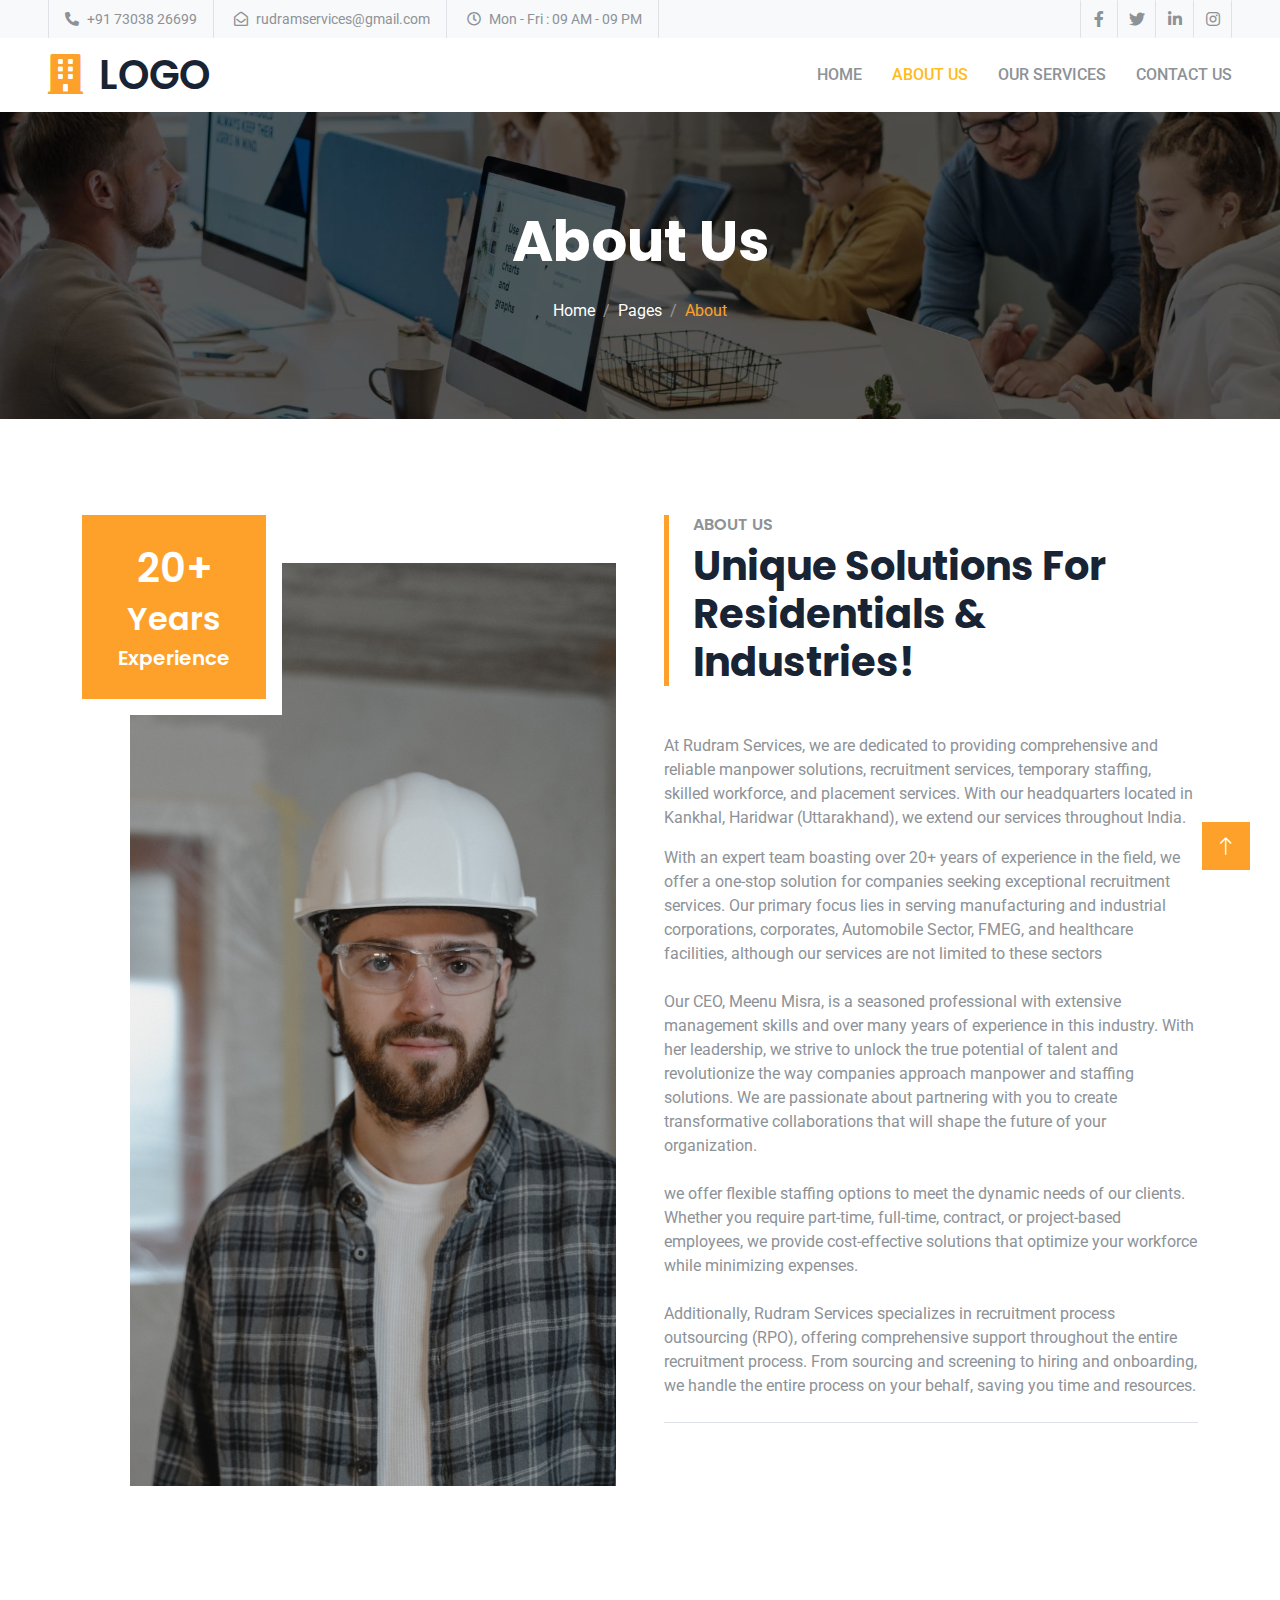
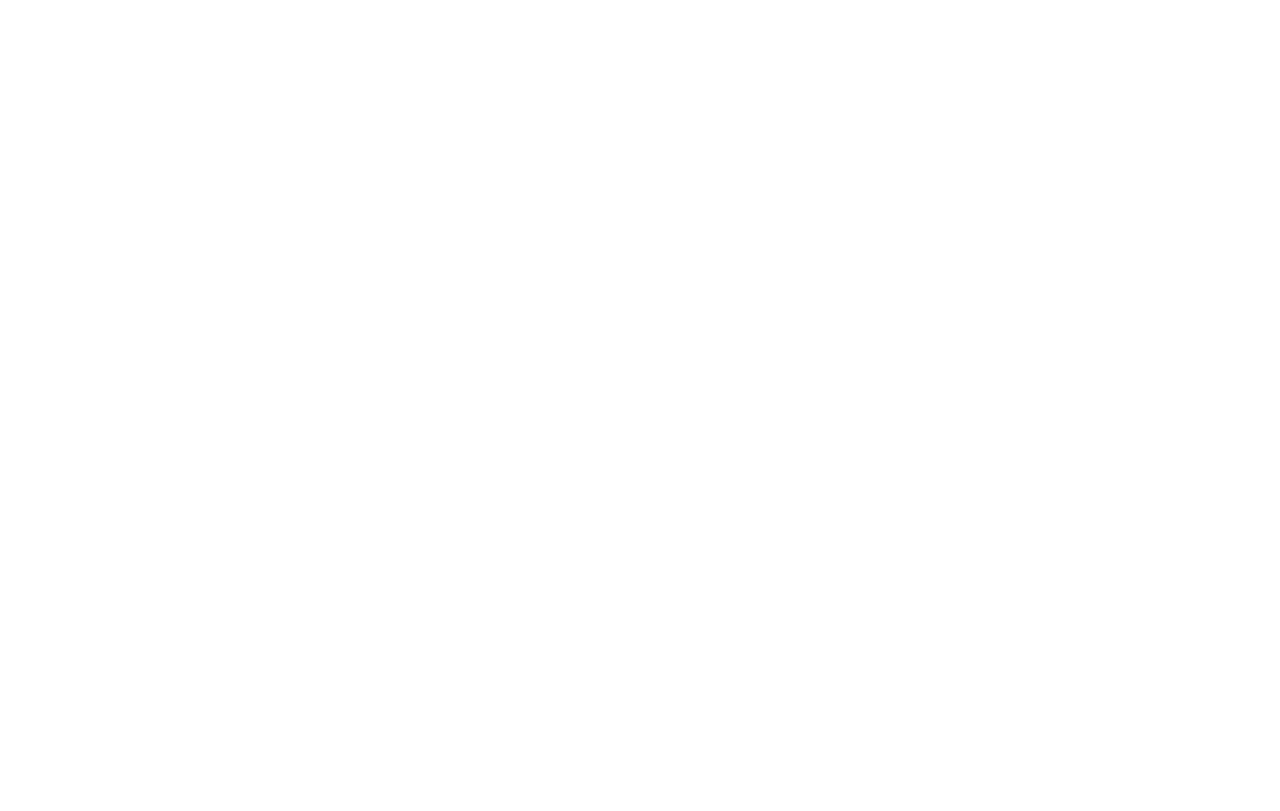
==== new/about.html @ aa104f90 "new website page" ====
<!DOCTYPE html>
<html lang="en">

<head>
    <meta charset="utf-8">
    <title>Home Repair Website Template</title>
    <meta content="width=device-width, initial-scale=1.0" name="viewport">
    <meta content="" name="keywords">
    <meta content="" name="description">

    <!-- Favicon -->
    <link href="img/logo.png" rel="icon">

    <!-- Google Web Fonts -->
    <link rel="preconnect" href="https://fonts.googleapis.com">
    <link rel="preconnect" href="https://fonts.gstatic.com" crossorigin>
    <link href="https://fonts.googleapis.com/css2?family=Roboto:wght@400;500&family=Poppins:wght@600;700&display=swap" rel="stylesheet"> 

    <!-- Icon Font Stylesheet -->
    <link href="https://cdnjs.cloudflare.com/ajax/libs/font-awesome/5.10.0/css/all.min.css" rel="stylesheet">
    <link href="https://cdn.jsdelivr.net/npm/bootstrap-icons@1.4.1/font/bootstrap-icons.css" rel="stylesheet">

    <!-- Libraries Stylesheet -->
    <link href="lib/animate/animate.min.css" rel="stylesheet">
    <link href="lib/owlcarousel/assets/owl.carousel.min.css" rel="stylesheet">

    <!-- Customized Bootstrap Stylesheet -->
    <link href="css/bootstrap.min.css" rel="stylesheet">

    <!-- Template Stylesheet -->
    <link href="css/style.css" rel="stylesheet">
</head>

<body>
    <!-- Spinner Start -->
    <div id="spinner" class="show bg-white position-fixed translate-middle w-100 vh-100 top-50 start-50 d-flex align-items-center justify-content-center">
        <div class="spinner-grow text-primary" role="status"></div>
    </div>
    <!-- Spinner End -->


    <!-- Topbar Start -->
    <div class="container-fluid bg-light p-0">
        <div class="row gx-0 d-none d-lg-flex">
            <div class="col-lg-7 px-5 text-start">
                <div class="h-100 d-inline-flex align-items-center border-start border-end px-3">
                    <small class="fa fa-phone-alt me-2"></small>
                    <small>+91 73038 26699</small>
                </div>
                <div class="h-100 d-inline-flex align-items-center border-end px-3">
                    <small class="far fa-envelope-open me-2"></small>
                    <small>rudramservices@gmail.com</small>
                </div>
                <div class="h-100 d-inline-flex align-items-center border-end px-3">
                    <small class="far fa-clock me-2"></small>
                    <small>Mon - Fri : 09 AM - 09 PM</small>
                </div>
            </div>
            <div class="col-lg-5 px-5 text-end">
                <div class="h-100 d-inline-flex align-items-center">
                    <a class="btn btn-square border-end border-start" href=""><i class="fab fa-facebook-f"></i></a>
                    <a class="btn btn-square border-end" href=""><i class="fab fa-twitter"></i></a>
                    <a class="btn btn-square border-end" href=""><i class="fab fa-linkedin-in"></i></a>
                    <a class="btn btn-square border-end" href=""><i class="fab fa-instagram"></i></a>
                </div>
            </div>
        </div>
    </div>
    <!-- Topbar End -->


    <!-- Navbar Start -->
    <nav class="navbar navbar-expand-lg bg-white navbar-light sticky-top px-4 px-lg-5 py-lg-0">
        <a href="index.html" class="navbar-brand d-flex align-items-center">
            <h1 class="m-0"><i class="fa fa-building text-primary me-3"></i>LOGO</h1>
        </a>
        <button type="button" class="navbar-toggler" data-bs-toggle="collapse" data-bs-target="#navbarCollapse">
            <span class="navbar-toggler-icon"></span>
        </button>
        <div class="collapse navbar-collapse" id="navbarCollapse">
            <div class="navbar-nav ms-auto py-3 py-lg-0">
                <a href="index.html" class="nav-item nav-link">Home</a>
                <a href="about.html" class="nav-item nav-link active">About Us</a>
                 <a href="service.html" class="nav-item nav-link">Our Services</a>
                <!--<div class="nav-item dropdown">
                    <a href="#" class="nav-link dropdown-toggle" data-bs-toggle="dropdown">Pages</a> -->
                    <!-- <div class="dropdown-menu bg-light m-0">
                        <a href="feature.html" class="dropdown-item">Features</a>
                        <a href="appointment.html" class="dropdown-item">Appointment</a>
                        <a href="team.html" class="dropdown-item">Our Team</a>
                        <a href="testimonial.html" class="dropdown-item">Testimonial</a>
                        <a href="404.html" class="dropdown-item">404 Page</a>
                    </div> -->
                <!-- </div> -->
                <a href="contact.html" class="nav-item nav-link">Contact Us</a>
            </div>
        </div>
    </nav>
    <!-- Navbar End -->


    <!-- Page Header Start -->
    <div class="container-fluid page-header py-5 mb-5 wow fadeIn" data-wow-delay="0.1s">
        <div class="container text-center py-5">
            <h1 class="display-4 text-white animated slideInDown mb-4">About Us</h1>
            <nav aria-label="breadcrumb animated slideInDown">
                <ol class="breadcrumb justify-content-center mb-0">
                    <li class="breadcrumb-item"><a class="text-white" href="#">Home</a></li>
                    <li class="breadcrumb-item"><a class="text-white" href="#">Pages</a></li>
                    <li class="breadcrumb-item text-primary active" aria-current="page">About</li>
                </ol>
            </nav>
        </div>
    </div>
    <!-- Page Header End -->


    <!-- About Start -->
    <div class="container-xxl py-5">
        <div class="container">
            <div class="row g-5">
                <div class="col-lg-6 wow fadeInUp" data-wow-delay="0.1s">
                    <div class="position-relative overflow-hidden ps-5 pt-5 h-100" style="min-height: 400px;">
                        <img class="position-absolute w-100 h-100" src="img/about.jpg" alt="" style="object-fit: cover;">
                        <div class="position-absolute top-0 start-0 bg-white pe-3 pb-3" style="width: 200px; height: 200px;">
                            <div class="d-flex flex-column justify-content-center text-center bg-primary h-100 p-3">
                                <h1 class="text-white">20+</h1>
                                <h2 class="text-white">Years</h2>
                                <h5 class="text-white mb-0">Experience</h5>
                            </div>
                        </div>
                    </div>
                </div>
                <div class="col-lg-6 wow fadeInUp" data-wow-delay="0.5s">
                    <div class="h-100">
                        <div class="border-start border-5 border-primary ps-4 mb-5">
                            <h6 class="text-body text-uppercase mb-2">About Us</h6>
                            <h1 class="display-6 mb-0">Unique Solutions For Residentials & Industries!</h1>
                        </div>
                        <p>At Rudram Services, we are dedicated to providing comprehensive and reliable manpower 
                            solutions, recruitment services, temporary staffing, skilled workforce, and placement services. 
                            With our headquarters located in Kankhal, Haridwar (Uttarakhand), we extend our services 
                            throughout India.</p>
                        <p class="mb-4">With an expert team boasting over 20+ years of experience in the field, we offer a one-stop 
                            solution for companies seeking exceptional recruitment services. Our primary focus lies in 
                            serving manufacturing and industrial corporations, corporates, Automobile Sector, FMEG, and 
                            healthcare facilities, although our services are not limited to these sectors</p>

                            <p class="mb-4">Our CEO, Meenu Misra, is a seasoned professional with extensive management skills and over 
                                many years of experience in this industry. With her leadership, we strive to unlock the true 
                                potential of talent and revolutionize the way companies approach manpower and staffing 
                                solutions. We are passionate about partnering with you to create transformative collaborations that will shape the future of your organization.</p>

                                <p class="mb-4">we offer flexible staffing options to meet the dynamic needs of our clients. 
                                    Whether you require part-time, full-time, contract, or project-based employees, we provide 
                                    cost-effective solutions that optimize your workforce while minimizing expenses.</p>

                                    <p class="mb-4">Additionally, Rudram Services specializes in recruitment process outsourcing (RPO), offering 
                                        comprehensive support throughout the entire recruitment process. From sourcing and screening to hiring and onboarding, we handle the entire process on your behalf, saving you time and 
                                        resources.</p>        


                        <div class="border-top mt-4 pt-4">
                            <div class="row g-4">
                                <div class="col-sm-4 d-flex wow fadeIn" data-wow-delay="0.1s">
                                    <i class="fa fa-check fa-2x text-primary flex-shrink-0 me-3"></i>
                                    <h6 class="mb-0">Ontime at services</h6>
                                </div>
                                <div class="col-sm-4 d-flex wow fadeIn" data-wow-delay="0.3s">
                                    <i class="fa fa-check fa-2x text-primary flex-shrink-0 me-3"></i>
                                    <h6 class="mb-0">24/7 hours services</h6>
                                </div>
                                <div class="col-sm-4 d-flex wow fadeIn" data-wow-delay="0.5s">
                                    <i class="fa fa-check fa-2x text-primary flex-shrink-0 me-3"></i>
                                    <h6 class="mb-0">Verified professionals</h6>
                                </div>
                            </div>
                        </div>
                    </div>
                </div>
            </div>
        </div>
    </div>
    <!-- About End -->


    <!-- Team Start -->
    <div class="container-xxl py-5">
        <div class="container">
            <div class="row g-5 align-items-end mb-5">
                
                
<!--                 
                <div class="col-lg-6 wow fadeInUp" data-wow-delay="0.3s">
                    <p class="mb-0">Our vision is to be a trusted partner for companies, helping them build exceptional 
                        teams, optimize their workforce, and shape their organization's future. We strive to 
                        be at the forefront of the industry, driving innovation, and delivering superior 
                        services that add value to our clients</p>
                </div> -->


                <div class="col-lg-6 wow fadeInUp" data-wow-delay="0.1s">
                    <div class="border-start border-5 border-primary ps-4">
                        <h1 class="display-6 mb-0">Our Vision:</h1>
                        <P class="text-body  mb-4" >Our vision is to be a trusted partner for companies, helping them build exceptional 
                            teams, optimize their workforce, and shape their organization's future. We strive to 
                            be at the forefront of the industry, driving innovation, and delivering superior 
                            services that add value to our clients</P>
                    </div>
                </div>


                <!-- <div class="col-lg-6 wow fadeInUp" data-wow-delay="0.1s">
                    <div class="border-start border-5 border-primary ps-4">
                        <h6 class="text-body text-uppercase mb-2">Our Team</h6>
                        <h1 class="display-6 mb-0">Our Vision:</h1>
                    </div>
                </div>

                <div class="col-lg-6 wow fadeInUp" data-wow-delay="0.3s">
                    <p class="mb-0">Our vision is to be a trusted partner for companies, helping them build exceptional 
                        teams, optimize their workforce, and shape their organization's future. We strive to 
                        be at the forefront of the industry, driving innovation, and delivering superior 
                        services that add value to our clients</p>
                </div> -->


                <div class="col-lg-6 wow fadeInUp" data-wow-delay="0.1s">
                    <div class="border-start border-5 border-primary ps-4">
                        <h1 class="display-6 mb-0">Our Mission:</h1>
                        <P class="text-body  mb-4">Our mission is to provide comprehensive and reliable manpower solutions that 
                            meet the diverse needs of our clients. We are committed to understanding our 
                            clients' unique requirements, sourcing top talent, and delivering exceptional 
                            service throughout the hiring and employment process. We aim to create transformative partnerships that drive success and growth for our clients</P>
                    </div>
                </div>
                <!-- <div class="col-lg-6 wow fadeInUp" data-wow-delay="0.3s">
                    <p class="mb-0">Our mission is to provide comprehensive and reliable manpower solutions that 
                        meet the diverse needs of our clients. We are committed to understanding our 
                        clients' unique requirements, sourcing top talent, and delivering exceptional 
                        service throughout the hiring and employment process. We aim to create transformative partnerships that drive success and growth for our clients.
                        </p> -->
                </div>
            </div>
            <!-- <div class="row g-4">
                <div class="col-lg-4 col-md-6 wow fadeInUp" data-wow-delay="0.1s">
                    <div class="team-item position-relative">
                        <img class="img-fluid" src="img/team-1.jpg" alt="">
                        <div class="team-text bg-white p-4">
                            <h5>Full Name</h5>
                            <span>Engineer</span>
                        </div>
                    </div>
                </div>
                <div class="col-lg-4 col-md-6 wow fadeInUp" data-wow-delay="0.3s">
                    <div class="team-item position-relative">
                        <img class="img-fluid" src="img/team-2.jpg" alt="">
                        <div class="team-text bg-white p-4">
                            <h5>Full Name</h5>
                            <span>Engineer</span>
                        </div>
                    </div>
                </div>
                <div class="col-lg-4 col-md-6 wow fadeInUp" data-wow-delay="0.5s">
                    <div class="team-item position-relative">
                        <img class="img-fluid" src="img/team-3.jpg" alt="">
                        <div class="team-text bg-white p-4">
                            <h5>Full Name</h5>
                            <span>Engineer</span>
                        </div>
                    </div>
                </div>
            </div> -->
        </div>
    </div>
    <!-- Team End -->


    <!-- Footer Start -->
    <div class="container-fluid bg-dark footer mt-5 pt-5 wow fadeIn" data-wow-delay="0.1s">
        <div class="container py-5">
            <div class="row g-5">
                <div class="col-lg-3 col-md-6">
                    <h1 class="text-white mb-4"><i class="fa fa-building text-primary me-3"></i></h1>
                    <p>WE PROVIDE ALL TYPE OF MANPOWER SUPPLY ,STAFFING, HR RELATED LEGAL SERVIVES,COMPLIANCES ,FOR HOUSEKEEPING ,CANTEEN ,SECURITY SERVICES</p>
                    <div class="d-flex pt-2">
                        <a class="btn btn-square btn-outline-primary me-1 btn-link" href=""><i class="fab fa-twitter"></i></a>
                        <a class="btn btn-square btn-outline-primary me-1" href=""><i class="fab fa-facebook-f"></i></a>
                        <a class="btn btn-square btn-outline-primary me-1" href=""><i class="fab fa-youtube"></i></a>
                        <a class="btn btn-square btn-outline-primary me-0" href=""><i class="fab fa-linkedin-in"></i></a>
                    </div>
                </div>
                <div class="col-lg-3 col-md-6">
                    <h4 class="text-light mb-4">Address</h4>
                    <p><i class="fa fa-map-marker-alt  me-3"></i>B-34 Shree Kartikay Kunj jagjeetpur,Kankhal Haridwar, Uttrakhand 249408</p>
                    <p><i class="fa fa-phone-alt me-3"></i>+91 73038 26699,<br>&nbsp;&nbsp;&nbsp;&nbsp;&nbsp;&nbsp;&nbsp;&nbsp;+91 82668 25998</p>
                    <p><i class="fa fa-envelope me-2"></i>rudramservicesprovider@gmail.com</p>
                </div>
                <div class="col-lg-3 col-md-6">
                    <h4 class="text-light mb-4">Quick Links</h4>
                    <a class="btn btn-link" href="">Home</a>
                    <a class="btn btn-link" href="">About Us</a>
                    <a class="btn btn-link" href="">Contact Us</a>
                    <a class="btn btn-link" href="">Our Services</a>
                    <!-- <a class="btn btn-link" href="">Terms & Condition</a>
                    <a class="btn btn-link" href="">Support</a> -->
                </div>
                <div class="col-lg-3 col-md-6">
                    <!-- <div class="d-flex pt-2"> -->
                    
                        <h4 class="text-light mb-4">Social Links</h4>
                        <a class="btn btn-square btn-outline-primary me-1"  href=""><i class="fab fa-twitter"></i></a>
                        <a class=" btn-link" href="">Home</a>
                        <a class="btn btn-link" href="">About Us</a>
                        <a class="btn btn-square btn-outline-primary me-1" href=""><i class="fab fa-facebook-f"></i></a>
                        <a class="btn btn-link" href="">Contact Us</a>
                        <a class="btn btn-square btn-outline-primary me-1" href=""><i class="fab fa-youtube"></i></a>
                        <a class="btn btn-link" href="">Our Services</a>
                        <a class="btn btn-square btn-outline-primary me-0" href=""><i class="fab fa-linkedin-in"></i></a>
                    </div>
                    
                    </div>
                </div>
            </div>
        </div>
        <!-- <div class="container-fluid copyright">
            <div class="container">
                <div class="row">
                    <div class="col-md-6 text-center text-md-start mb-3 mb-md-0">
                        &copy; <a href="#">Your Site Name</a>, All Right Reserved.
                    </div>
                    <div class="col-md-6 text-center text-md-end">
                        
                    </div>
                </div>
            </div>
        </div> -->
    </div>
    <!-- Footer End -->


    <!-- Back to Top -->
    <a href="#" class="btn btn-lg btn-primary btn-lg-square back-to-top"><i class="bi bi-arrow-up"></i></a>


    <!-- JavaScript Libraries -->
    <script src="https://code.jquery.com/jquery-3.4.1.min.js"></script>
    <script src="https://cdn.jsdelivr.net/npm/bootstrap@5.0.0/dist/js/bootstrap.bundle.min.js"></script>
    <script src="lib/wow/wow.min.js"></script>
    <script src="lib/easing/easing.min.js"></script>
    <script src="lib/waypoints/waypoints.min.js"></script>
    <script src="lib/owlcarousel/owl.carousel.min.js"></script>

    <!-- Template Javascript -->
    <script src="js/main.js"></script>
</body>

</html>
---- new/css/style.css ----
/********** Template CSS **********/
:root {
    --primary: #FFBB1C;
    --secondary: #8D9297;
    --light: #F8F9FA;
    --dark: #182333;
}

.back-to-top {
    position: fixed;
    display: none;
    right: 30px;
    bottom: 30px;
    z-index: 99;
}


/*** Spinner ***/
#spinner {
    opacity: 0;
    visibility: hidden;
    transition: opacity .5s ease-out, visibility 0s linear .5s;
    z-index: 99999;
}

#spinner.show {
    transition: opacity .5s ease-out, visibility 0s linear 0s;
    visibility: visible;
    opacity: 1;
}


/*** Button ***/
.btn {
    font-weight: 500;
    transition: .5s;
}

.btn.btn-primary,
.btn.btn-outline-primary:hover {
    color: #FFFFFF;
}

.btn-square {
    width: 38px;
    height: 38px;
}

.btn-sm-square {
    width: 32px;
    height: 32px;
}

.btn-lg-square {
    width: 48px;
    height: 48px;
}

.btn-square,
.btn-sm-square,
.btn-lg-square {
    padding: 0;
    display: flex;
    align-items: center;
    justify-content: center;
    font-weight: normal;
}


/*** Navbar ***/
.navbar.sticky-top {
    top: -100px;
    transition: .5s;
}

.navbar .navbar-nav .nav-link {
    margin-left: 30px;
    padding: 25px 0;
    color: var(--secondary);
    font-weight: 500;
    text-transform: uppercase;
    outline: none;
}

.navbar .navbar-nav .nav-link:hover,
.navbar .navbar-nav .nav-link.active {
    color: var(--primary);
}

.navbar .dropdown-toggle::after {
    border: none;
    content: "\f107";
    font-family: "Font Awesome 5 Free";
    font-weight: 900;
    vertical-align: middle;
    margin-left: 8px;
}

@media (max-width: 991.98px) {
    .navbar .navbar-nav .nav-link  {
        margin-left: 0;
        padding: 10px 0;
    }

    .navbar .navbar-nav {
        margin-top: 25px;
        border-top: 1px solid #EEEEEE;
    }
}

@media (min-width: 992px) {
    .navbar .nav-item .dropdown-menu {
        display: block;
        border: none;
        margin-top: 0;
        top: 150%;
        right: 0;
        opacity: 0;
        visibility: hidden;
        transition: .5s;
    }

    .navbar .nav-item:hover .dropdown-menu {
        top: 100%;
        visibility: visible;
        transition: .5s;
        opacity: 1;
    }
}


/*** Header ***/
.carousel-caption {
    top: 0;
    left: 0;
    right: 0;
    bottom: 0;
    display: flex;
    align-items: center;
    text-align: start;
    background: rgba(0, 0, 0, .65);
    z-index: 1;
}

.carousel-control-prev,
.carousel-control-next {
    width: 15%;
}

.carousel-control-prev-icon,
.carousel-control-next-icon {
    width: 4rem;
    height: 4rem;
    background-color: var(--dark);
    border: 15px solid var(--dark);
    border-radius: 50px;
}

.carousel-caption .breadcrumb-item+.breadcrumb-item::before {
    content: "\f111";
    font-family: "Font Awesome 5 Free";
    font-weight: 900;
    color: var(--primary);
}

@media (max-width: 768px) {
    #header-carousel .carousel-item {
        position: relative;
        min-height: 450px;
    }
    
    #header-carousel .carousel-item img {
        position: absolute;
        width: 100%;
        height: 100%;
        object-fit: cover;
    }

    .carousel-control-prev-icon,
    .carousel-control-next-icon {
        width: 3rem;
        height: 3rem;
        border-width: 12px;
    }
}

.page-header {
    background: linear-gradient(rgba(0, 0, 0, .65), rgba(0, 0, 0, .65)), url(../img/carousel-1.jpg) center center no-repeat;
    background-size: cover;
}

.page-header .breadcrumb-item+.breadcrumb-item::before {
    color: #999999;
}


/*** Facts ***/
.facts-overlay {
    position: absolute;
    padding: 30px;
    width: 100%;
    height: 100%;
    top: 0;
    left: 0;
    display: flex;
    flex-direction: column;
    justify-content: center;
    background: rgba(0, 0, 0, .65);
}

.facts-overlay h1 {
    font-size: 120px;
    color: transparent;
    -webkit-text-stroke: 2px var(--primary);
}

.facts-overlay a:hover {
    color: var(--primary) !important;
}


/*** Service ***/
.service-text::before {
    position: absolute;
    content: "";
    width: 100%;
    height: 0;
    top: 0;
    left: 0;
    background: var(--primary);
    opacity: 0;
    transition: .5s;
}

.service-item:hover .service-text::before {
    height: 100%;
    opacity: 1;
}

.service-text * {
    position: relative;
    transition: .5s;
    z-index: 1;
}

.service-item:hover .service-text * {
    color: #FFFFFF !important;
}


/*** Appointment ***/
.appointment {
    background: linear-gradient(rgba(0, 0, 0, .65), rgba(0, 0, 0, .65)), url(../img/carousel-2.jpg) center center no-repeat;
    background-size: cover;
}


/*** Team ***/
.team-text {
    position: absolute;
    width: 75%;
    bottom: 30px;
    left: 0;
    transition: .5s;
}

.team-item:hover .team-text {
    width: 100%;
}

.team-text * {
    transition: .5s;
}

.team-item:hover .team-text * {
    letter-spacing: 2px;
}


/*** Testimonial ***/
.testimonial-carousel .owl-item img {
    width: 100px;
    height: 100px;
}

.testimonial-carousel .owl-nav {
    margin-top: 30px;
    display: flex;
    justify-content: start;
}

.testimonial-carousel .owl-nav .owl-prev,
.testimonial-carousel .owl-nav .owl-next {
    margin-right: 15px;
    width: 50px;
    height: 50px;
    display: flex;
    align-items: center;
    justify-content: center;
    color: var(--dark);
    border: 2px solid var(--primary);
    border-radius: 50px;
    font-size: 18px;
    transition: .5s;
}

.testimonial-carousel .owl-nav .owl-prev:hover,
.testimonial-carousel .owl-nav .owl-next:hover {
    color: #FFFFFF;
    background: var(--primary);
}


/*** Footer ***/
.footer {
    color: #999999;
}

.footer .btn.btn-link {
    display: block;
    margin-bottom: 5px;
    padding: 0;
    text-align: left;
    color: #999999;
    font-weight: normal;
    text-transform: capitalize;
    transition: .3s;
}

.footer .btn.btn-link::before {
    position: relative;
    content: "\f105";
    font-family: "Font Awesome 5 Free";
    font-weight: 900;
    color: #999999;
    margin-right: 10px;
}

.footer .btn.btn-link:hover {
    color: var(--light);
    letter-spacing: 1px;
    box-shadow: none;
}

.footer .copyright {
    padding: 25px 0;
    font-size: 15px;
    border-top: 1px solid rgba(256, 256, 256, .1);
}

.footer .copyright a {
    color: var(--light);
}

.footer .copyright a:hover {
    color: var(--primary);
}
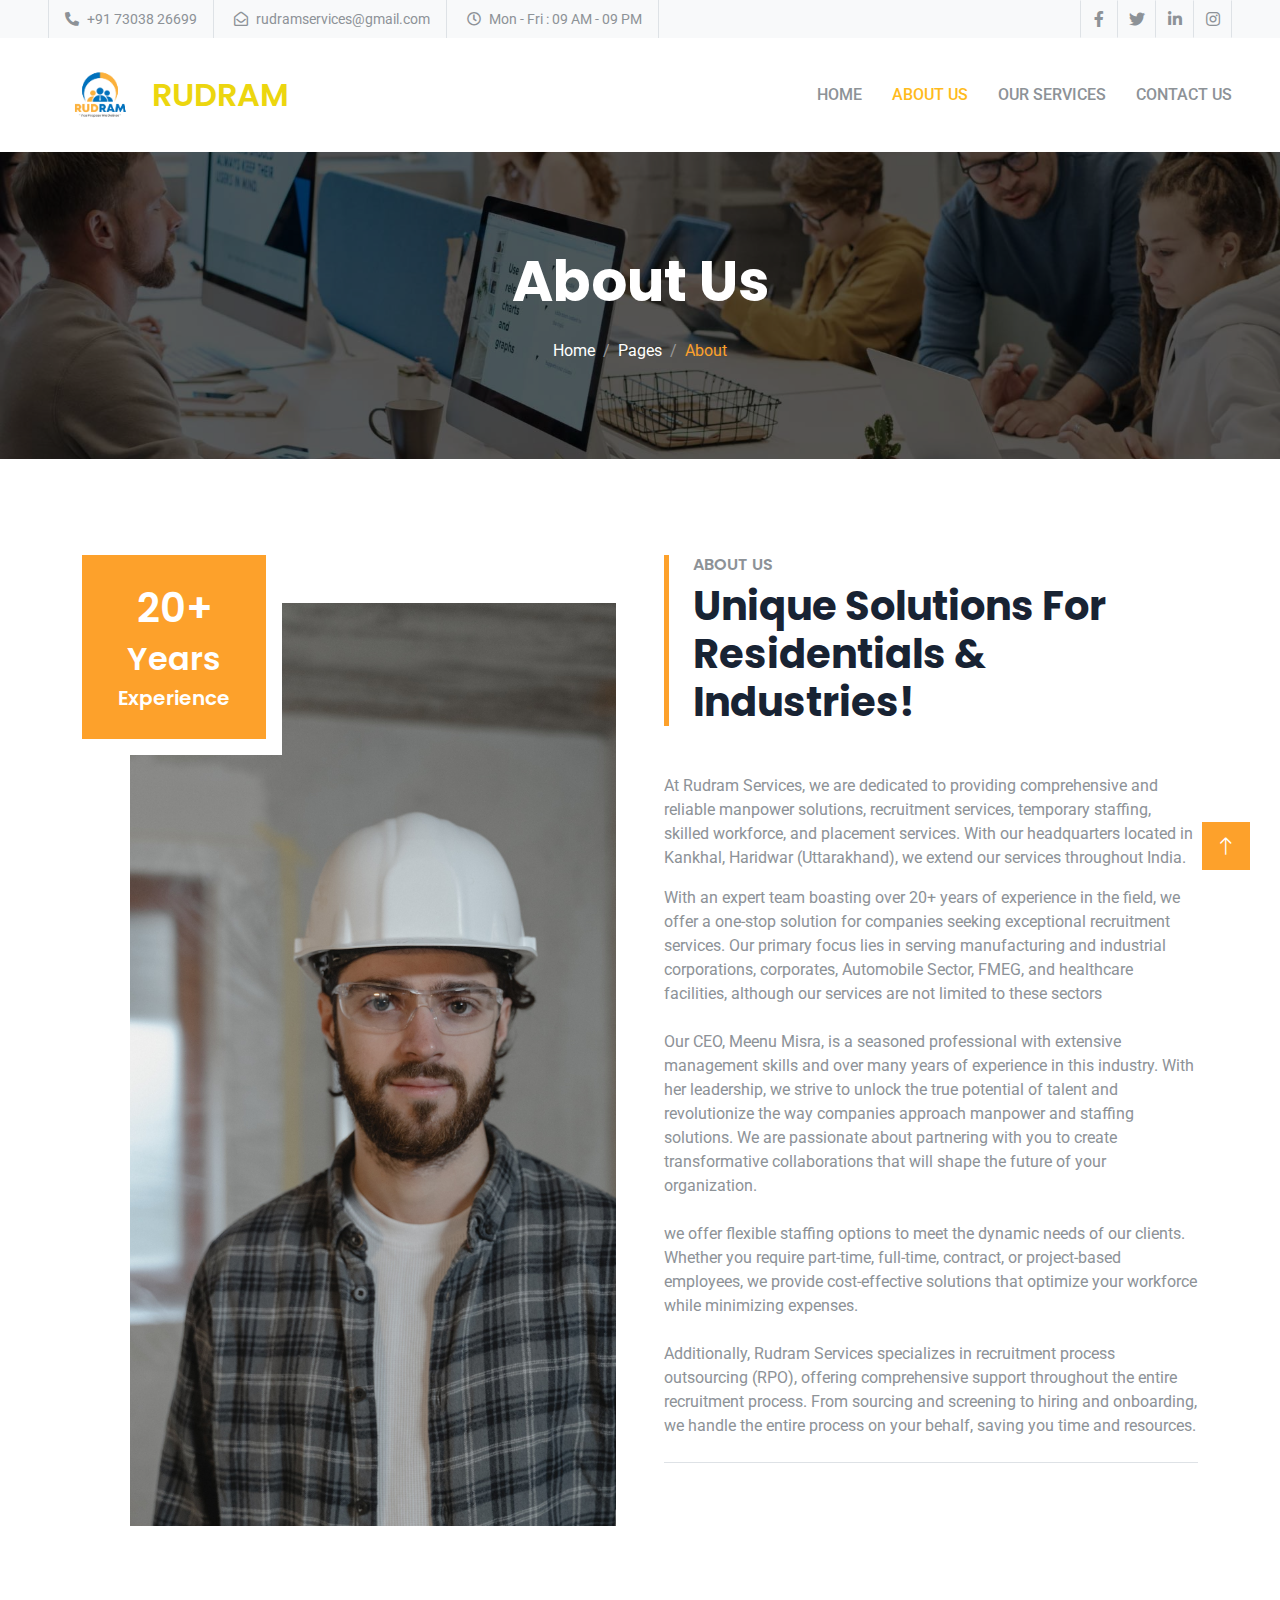
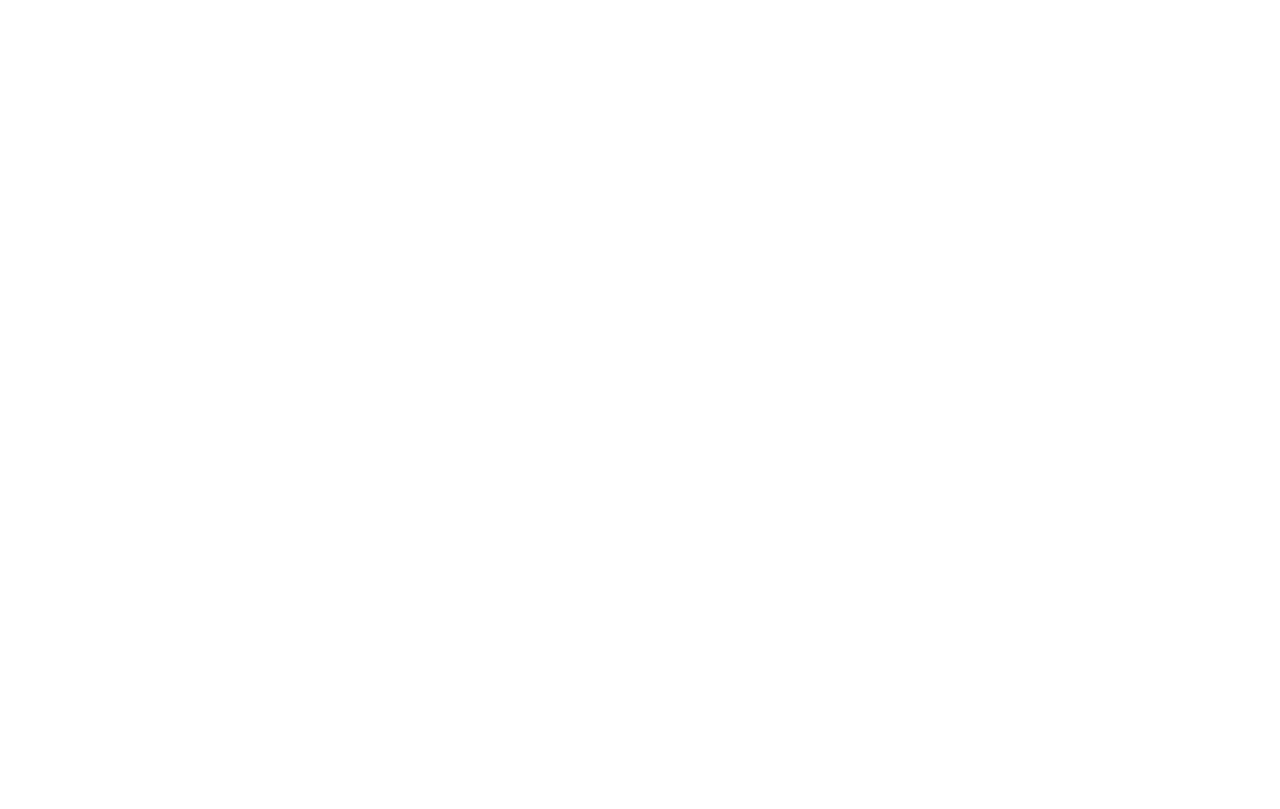
==== commit efd1b77f: "some change in the home as well as about as well as services and contacts" ====
--- a/new/about.html
+++ b/new/about.html
@@ -9,7 +9,6 @@
     <meta content="" name="description">
 
     <!-- Favicon -->
-    <link href="img/logo.png" rel="icon">
 
     <!-- Google Web Fonts -->
     <link rel="preconnect" href="https://fonts.googleapis.com">
@@ -72,7 +71,8 @@
     <!-- Navbar Start -->
     <nav class="navbar navbar-expand-lg bg-white navbar-light sticky-top px-4 px-lg-5 py-lg-0">
         <a href="index.html" class="navbar-brand d-flex align-items-center">
-            <h1 class="m-0"><i class="fa fa-building text-primary me-3"></i>LOGO</h1>
+            <img src="img/logo.png" class="img-fluid" alt="Responsive image p-0 " style="width:6.5rem; height:6.5rem;">
+            <h2 class="m-0" style="color: rgb(236, 214, 15);">RUDRAM</h2>
         </a>
         <button type="button" class="navbar-toggler" data-bs-toggle="collapse" data-bs-target="#navbarCollapse">
             <span class="navbar-toggler-icon"></span>
@@ -298,17 +298,17 @@
                 </div>
                 <div class="col-lg-3 col-md-6">
                     <h4 class="text-light mb-4">Quick Links</h4>
-                    <a class="btn btn-link" href="">Home</a>
-                    <a class="btn btn-link" href="">About Us</a>
-                    <a class="btn btn-link" href="">Contact Us</a>
-                    <a class="btn btn-link" href="">Our Services</a>
+                    <a class="btn btn-link" href="index.html">Home</a>
+                    <a class="btn btn-link" href="about.html">About Us</a>
+                    <a class="btn btn-link" href="contact.html">Contact Us</a>
+                    <a class="btn btn-link" href="service.html">Our Services</a>
                     <!-- <a class="btn btn-link" href="">Terms & Condition</a>
                     <a class="btn btn-link" href="">Support</a> -->
                 </div>
-                <div class="col-lg-3 col-md-6">
-                    <!-- <div class="d-flex pt-2"> -->
+                <!-- <div class="col-lg-3 col-md-6">
+                    <div class="d-flex pt-2"> -->
                     
-                        <h4 class="text-light mb-4">Social Links</h4>
+                        <!-- <h4 class="text-light mb-4">Social Links</h4>
                         <a class="btn btn-square btn-outline-primary me-1"  href=""><i class="fab fa-twitter"></i></a>
                         <a class=" btn-link" href="">Home</a>
                         <a class="btn btn-link" href="">About Us</a>
@@ -317,8 +317,14 @@
                         <a class="btn btn-square btn-outline-primary me-1" href=""><i class="fab fa-youtube"></i></a>
                         <a class="btn btn-link" href="">Our Services</a>
                         <a class="btn btn-square btn-outline-primary me-0" href=""><i class="fab fa-linkedin-in"></i></a>
-                    </div>
-                    
+                    </div> -->
+                    <div class="col-lg-3 col-md-6">
+                        <h4 class="text-light mb-4">Email us :</h4>
+                        <p>Email us for any suggestions and Query </p>
+                        <div class="position-relative mx-auto" style="max-width: 400px;">
+                            <input class="form-control bg-transparent w-100 py-3 ps-4 pe-5" type="text" placeholder="Your email">
+                            <button type="button" class="btn btn-primary py-2 position-absolute top-0 end-0 mt-2 me-2">SignUp</button>
+                        </div>
                     </div>
                 </div>
             </div>
